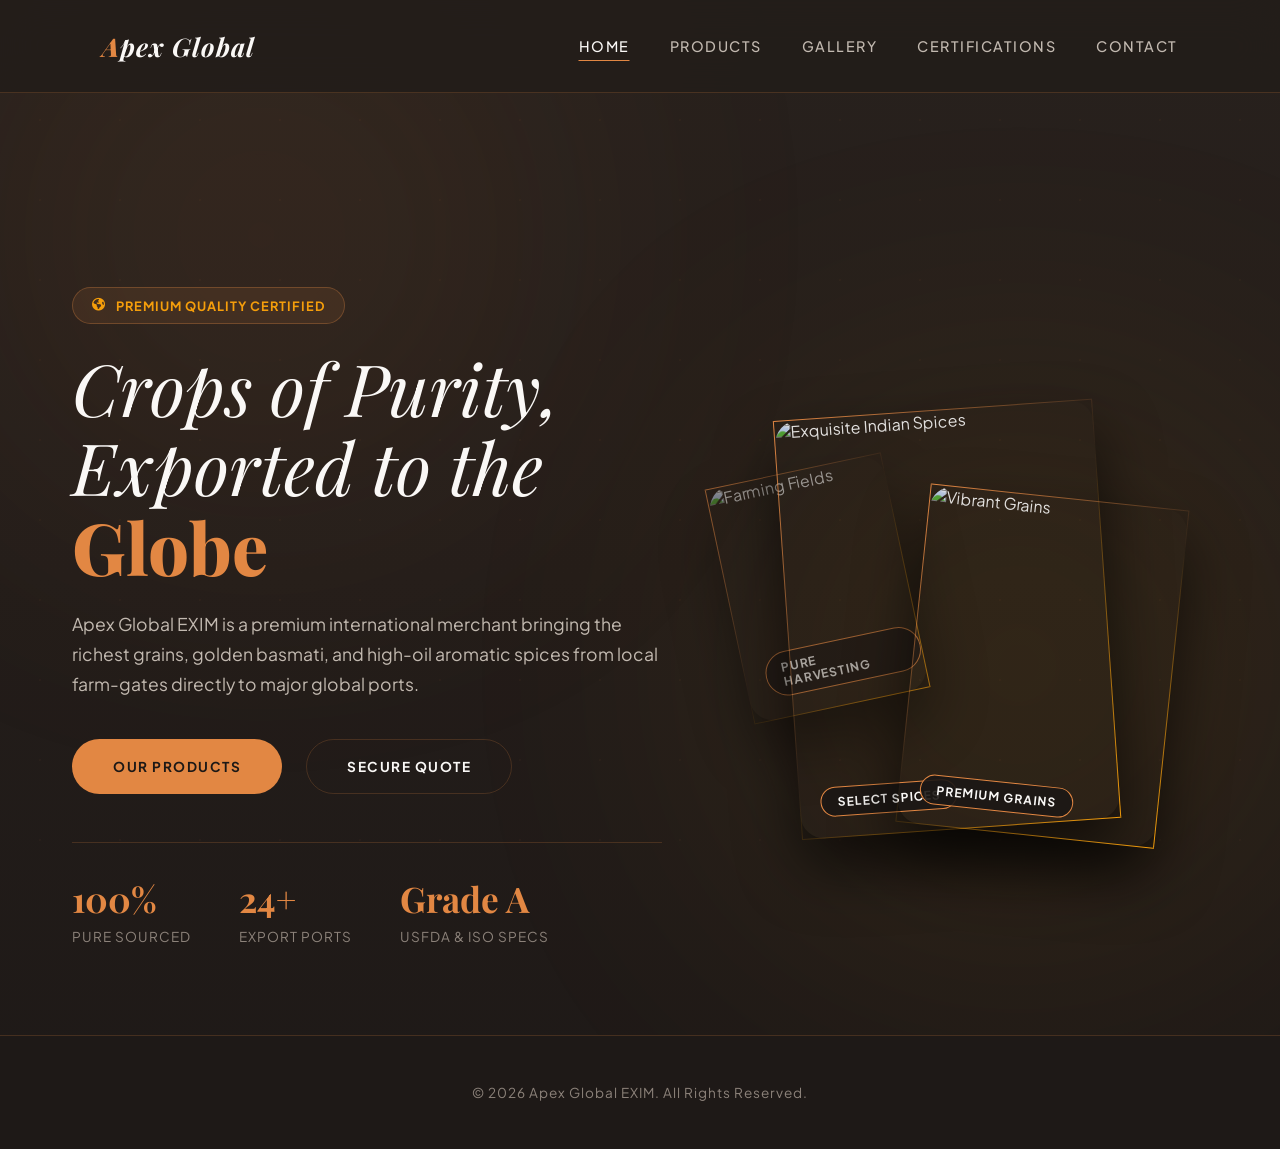
==== index.html @ 698413cf "Add files via upload" ====
<!DOCTYPE html>
<html lang="en">
<head>
    <meta charset="UTF-8">
    <meta name="viewport" content="width=device-width, initial-scale=1.0">
    <title>Apex Global EXIM | Pure Agriculture Exports</title>
    <link rel="stylesheet" href="style.css">
    <link rel="stylesheet" href="https://cdnjs.cloudflare.com/ajax/libs/font-awesome/6.4.0/css/all.min.css">
</head>
<body>
    <div class="bg-grid"></div>

    <header class="navbar">
        <div class="logo">
            <span>A</span>pex Global
        </div>
        <nav>
            <ul class="nav-links">
                <li><a href="index.html" class="active">Home</a></li>
                <li><a href="products.html">Products</a></li>
                <li><a href="gallery.html">Gallery</a></li>
                <li><a href="certifications.html">Certifications</a></li>
                <li><a href="contact.html">Contact</a></li>
            </ul>
        </nav>
        <div class="menu-toggle" id="mobile-menu">
            <i class="fa-solid fa-bars"></i>
        </div>
    </header>

    <div class="container">
        <div class="hero-container">
            <!-- Left Side: Copy and Stats -->
            <div class="hero-content">
                <div class="floating-badge">
                    <i class="fa-solid fa-earth-americas"></i> Premium Quality Certified
                </div>
                <h1>Crops of Purity, <br>Exported to the <span>Globe</span></h1>
                <p>Apex Global EXIM is a premium international merchant bringing the richest grains, golden basmati, and high-oil aromatic spices from local farm-gates directly to major global ports.</p>
                
                <div class="hero-actions">
                    <a href="products.html" class="btn-gold">Our Products</a>
                    <a href="contact.html" class="btn-outline">Secure Quote</a>
                </div>

                <div class="hero-stats">
                    <div class="stat-box">
                        <h3>100%</h3>
                        <p>Pure Sourced</p>
                    </div>
                    <div class="stat-box">
                        <h3>24+</h3>
                        <p>Export Ports</p>
                    </div>
                    <div class="stat-box">
                        <h3>Grade A</h3>
                        <p>USFDA & ISO Specs</p>
                    </div>
                </div>
            </div>

            <!-- Right Side: Beautiful 3D Overlapping Card Deck -->
            <div class="hero-visual-deck">
                <div class="deck-card card-large">
                    <img src="https://picsum.photos/id/1080/600/800" alt="Exquisite Indian Spices">
                    <span class="card-tag">Select Spices</span>
                </div>
                <div class="deck-card card-medium">
                    <img src="https://picsum.photos/id/152/600/800" alt="Vibrant Grains">
                    <span class="card-tag">Premium Grains</span>
                </div>
                <div class="deck-card card-small">
                    <img src="https://picsum.photos/id/292/600/800" alt="Farming Fields">
                    <span class="card-tag">Pure Harvesting</span>
                </div>
            </div>
        </div>
    </div>

    <footer>
        <p>&copy; 2026 Apex Global EXIM. All Rights Reserved.</p>
    </footer>

    <script src="script.js"></script>
</body>
</html>
---- style.css ----
/* --- Google Fonts Integration --- */
@import url('https://fonts.googleapis.com/css2?family=Playfair+Display:ital,wght=0,400..900;1,400..900&family=Plus+Jakarta+Sans:wght=300;400;500;600;700;800&display=swap');

/* --- Unique Color Palette & Variables --- */
:root {
    --bg-base: #231d1a;          /* Warm, rich cocoa-brown base */
    --accent-spice: #e28743;     /* Rich glowing saffron/copper */
    --accent-gold: #f59e0b;      /* Radiant gold grain */
    --accent-glow: #fef08a;      
    
    --glass-plate: rgba(43, 38, 35, 0.6);
    --glass-border: rgba(226, 135, 67, 0.2); 
    
    --font-heading: 'Playfair Display', serif;
    --font-body: 'Plus Jakarta Sans', sans-serif;
    --transition-smooth: all 0.6s cubic-bezier(0.16, 1, 0.3, 1);
}

/* --- Base Reset & General Styles --- */
* {
    margin: 0;
    padding: 0;
    box-sizing: border-box;
    scroll-behavior: smooth;
}

body {
    background: linear-gradient(180deg, #28211d 0%, #1e1917 100%) !important;
    background-color: var(--bg-base) !important;
    color: #faf8f6;
    font-family: var(--font-body);
    min-height: 100vh;
    display: flex;
    flex-direction: column;
    overflow-x: hidden;
    position: relative;
}

/* --- Animated Ambient Soft Brown Light Glows --- */
body::before, body::after {
    content: '';
    position: fixed;
    width: 650px;
    height: 650px;
    border-radius: 50%;
    filter: blur(160px);
    z-index: -1;
    pointer-events: none;
    opacity: 0.22;
    animation: slowDrift 20s infinite alternate ease-in-out;
}

body::before {
    top: -10%;
    left: -5%;
    background: radial-gradient(circle, var(--accent-spice), transparent 70%);
}

body::after {
    bottom: -10%;
    right: -5%;
    background: radial-gradient(circle, var(--accent-gold), transparent 70%);
    animation-delay: -10s;
}

@keyframes slowDrift {
    0% { transform: translate(0, 0) scale(1); }
    100% { transform: translate(100px, 60px) scale(1.2); }
}

/* Elegant Dot Grid Overlay */
.bg-grid {
    position: fixed;
    top: 0;
    left: 0;
    width: 100%;
    height: 100%;
    background-size: 80px 80px;
    background-image: 
        radial-gradient(circle, rgba(226, 135, 67, 0.04) 1px, transparent 1px);
    z-index: -2;
    pointer-events: none;
}

/* --- Premium Textured Navbar --- */
.navbar {
    position: fixed;
    top: 0;
    left: 0;
    width: 100%;
    background: rgba(35, 29, 26, 0.9);
    backdrop-filter: blur(20px);
    display: flex;
    justify-content: space-between;
    align-items: center;
    padding: 1.8rem 8%;
    border-bottom: 1px solid var(--glass-border);
    z-index: 1000;
}

.logo {
    font-family: var(--font-heading);
    font-size: 1.6rem;
    font-weight: 700;
    letter-spacing: 1px;
    font-style: italic;
    color: #faf8f6;
}

.logo span {
    color: var(--accent-spice);
    font-weight: 900;
}

.nav-links {
    display: flex;
    list-style: none;
}

.nav-links li {
    margin-left: 2.5rem;
}

.nav-links a {
    text-decoration: none;
    color: #c2b9b0;
    font-weight: 500;
    font-size: 0.9rem;
    letter-spacing: 1.5px;
    text-transform: uppercase;
    transition: var(--transition-smooth);
    position: relative;
    padding-bottom: 6px;
}

.nav-links a::after {
    content: '';
    position: absolute;
    bottom: 0;
    left: 50%;
    width: 0;
    height: 1px;
    background: var(--accent-spice);
    transition: var(--transition-smooth);
    transform: translateX(-50%);
}

.nav-links a:hover::after, 
.nav-links a.active::after {
    width: 100%;
}

.nav-links a:hover, 
.nav-links a.active {
    color: #faf8f6;
}

.menu-toggle {
    display: none;
    font-size: 1.4rem;
    cursor: pointer;
    color: #faf8f6;
}

/* --- Layout Containers --- */
.container {
    max-width: 1200px;
    margin: 150px auto 80px auto;
    padding: 0 2rem;
    flex: 1;
}

/* --- Ultra-Premium Split Hero Page Style (Home) --- */
.hero-container {
    display: grid;
    grid-template-columns: 1.1fr 0.9fr;
    gap: 4rem;
    align-items: center;
    margin-top: 130px;
    min-height: 75vh;
}

.hero-content h1 {
    font-family: var(--font-heading);
    font-size: 4.5rem;
    font-weight: 300;
    font-style: italic;
    line-height: 1.1;
    margin-bottom: 1.5rem;
}

.hero-content h1 span {
    color: var(--accent-spice);
    font-style: normal;
    font-weight: 800;
}

.hero-content p {
    font-size: 1.1rem;
    color: #c2b9b0;
    line-height: 1.7;
    margin-bottom: 2.5rem;
}

/* Floating Gold Badge */
.floating-badge {
    display: inline-flex;
    align-items: center;
    gap: 0.6rem;
    padding: 0.6rem 1.2rem;
    background: rgba(226, 135, 67, 0.1);
    border: 1px solid rgba(226, 135, 67, 0.3);
    border-radius: 50px;
    color: var(--accent-gold);
    font-size: 0.8rem;
    font-weight: 700;
    text-transform: uppercase;
    letter-spacing: 1px;
    margin-bottom: 1.5rem;
    width: fit-content;
}

.hero-actions {
    display: flex;
    gap: 1.5rem;
    margin-bottom: 3rem;
}

.btn-outline {
    background-color: transparent;
    color: #faf8f6;
    padding: 1.1rem 2.5rem;
    border-radius: 50px;
    text-decoration: none;
    font-weight: 700;
    text-transform: uppercase;
    font-size: 0.85rem;
    letter-spacing: 1.5px;
    border: 1px solid var(--glass-border);
    transition: var(--transition-smooth);
}

.btn-outline:hover {
    border-color: var(--accent-spice);
    color: var(--accent-spice);
}

.hero-stats {
    display: flex;
    gap: 3rem;
    border-top: 1px solid var(--glass-border);
    padding-top: 2rem;
}

.stat-box h3 {
    font-family: var(--font-heading);
    font-size: 2.2rem;
    color: var(--accent-spice);
    margin-bottom: 0.2rem;
}

.stat-box p {
    font-size: 0.85rem;
    color: #8c827a;
    text-transform: uppercase;
    letter-spacing: 1px;
    margin-bottom: 0;
}

/* 3D Floating Overlapping Visual Card Deck */
.hero-visual-deck {
    position: relative;
    height: 500px;
    display: flex;
    align-items: center;
    justify-content: center;
}

.deck-card {
    position: absolute;
    border-radius: 24px;
    overflow: hidden;
    box-shadow: 0 30px 60px rgba(0,0,0,0.6);
    border: 1.5px solid transparent;
    border-image: linear-gradient(135deg, var(--accent-spice), transparent 50%, var(--accent-gold)) 1;
    transition: var(--transition-smooth);
}

.deck-card img {
    width: 100%;
    height: 100%;
    object-fit: cover;
    filter: brightness(0.9);
}

.card-large {
    width: 320px;
    height: 420px;
    z-index: 2;
    transform: rotate(-4deg) translate(-20px, 0);
}

.card-medium {
    width: 260px;
    height: 340px;
    z-index: 3;
    transform: rotate(6deg) translate(80px, 40px);
}

.card-small {
    width: 180px;
    height: 240px;
    z-index: 1;
    transform: rotate(-12deg) translate(-140px, -60px);
    opacity: 0.6;
}

/* Visual Deck Hover Mechanics */
.hero-visual-deck:hover .card-large {
    transform: rotate(-1deg) translate(-30px, -10px);
}

.hero-visual-deck:hover .card-medium {
    transform: rotate(2deg) translate(90px, 20px);
}

.hero-visual-deck:hover .card-small {
    transform: rotate(-6deg) translate(-150px, -30px);
    opacity: 0.8;
}

.card-tag {
    position: absolute;
    bottom: 20px;
    left: 20px;
    background: rgba(28, 24, 22, 0.9);
    border: 1px solid var(--accent-spice);
    padding: 0.4rem 1rem;
    font-size: 0.75rem;
    font-weight: 700;
    text-transform: uppercase;
    letter-spacing: 1px;
    border-radius: 30px;
    color: #faf8f6;
}

/* --- Headings --- */
.page-header {
    text-align: center;
    margin-bottom: 5rem;
}

.page-header h1 {
    font-family: var(--font-heading);
    font-size: 3.5rem;
    font-weight: 400;
    font-style: italic;
    margin-bottom: 0.8rem;
    letter-spacing: -0.5px;
}

.page-header h1 span {
    color: var(--accent-spice);
    font-style: normal;
    font-weight: 700;
    border-bottom: 2px solid rgba(226, 135, 67, 0.3);
    padding-bottom: 2px;
}

.page-header p {
    color: #c2b9b0;
    font-size: 1.1rem;
    max-width: 600px;
    margin: 0 auto;
}

/* --- Elegant Organic Glass Cards --- */
.glass-card {
    background: linear-gradient(135deg, rgba(43, 38, 35, 0.85) 0%, rgba(30, 26, 24, 0.98) 100%);
    border: 1.5px solid transparent;
    border-image: linear-gradient(135deg, var(--accent-spice) 0%, rgba(226, 135, 67, 0.2) 40%, rgba(254, 240, 138, 0.2) 60%, var(--accent-gold) 100%) 1;
    backdrop-filter: blur(20px);
    border-radius: 40px 10px 40px 10px;
    padding: 3rem 2.5rem;
    transition: var(--transition-smooth);
    box-shadow: 
        0 15px 35px rgba(0, 0, 0, 0.5),
        inset 0 1px 2px rgba(255, 255, 255, 0.08);
}

.glass-card:hover {
    box-shadow: 
        0 30px 60px rgba(226, 135, 67, 0.2),
        inset 0 1px 4px rgba(226, 135, 67, 0.3);
    transform: translateY(-8px) scale(1.01);
}

/* --- Buttons --- */
.btn-gold {
    background-color: var(--accent-spice);
    color: #1c1816;
    padding: 1.1rem 2.5rem;
    border-radius: 50px;
    text-decoration: none;
    font-weight: 700;
    text-transform: uppercase;
    font-size: 0.85rem;
    letter-spacing: 1.5px;
    display: inline-block;
    transition: var(--transition-smooth);
    border: 1px solid transparent;
}

.btn-gold:hover {
    background-color: transparent;
    color: var(--accent-spice);
    border-color: var(--accent-spice);
    transform: scale(1.05);
}

/* --- Products Grid --- */
.products-grid {
    display: grid;
    grid-template-columns: repeat(auto-fit, minmax(320px, 1fr));
    gap: 3rem;
}

.product-img {
    width: 100%;
    height: 250px;
    object-fit: cover;
    border-radius: 30px 5px 30px 5px;
    margin-bottom: 2rem;
    transition: var(--transition-smooth);
}

.glass-card:hover .product-img {
    transform: scale(1.03);
}

.product-specs {
    margin-top: 2rem;
    border-top: 1px dashed var(--glass-border);
    padding-top: 1.5rem;
}

.spec-item {
    display: flex;
    justify-content: space-between;
    font-size: 0.9rem;
    margin-bottom: 0.8rem;
}

.spec-item span:first-child {
    color: #c2b9b0;
}

.spec-item span:last-child {
    font-weight: 600;
    color: var(--accent-gold);
}

/* --- Compact Exhibition Gallery --- */
.exhibition-grid {
    display: grid;
    grid-template-columns: repeat(auto-fit, minmax(320px, 1fr));
    gap: 2.5rem;
}

.exhibit-frame {
    background: linear-gradient(135deg, rgba(50, 43, 39, 0.7) 0%, rgba(35, 29, 26, 0.95) 100%);
    padding: 0.8rem;
    border-radius: 20px;
    border: 1.5px solid transparent;
    border-image: linear-gradient(135deg, rgba(226, 135, 67, 0.4) 0%, rgba(254, 240, 138, 0.1) 50%, rgba(245, 158, 11, 0.4) 100%) 1;
    box-shadow: 0 15px 35px rgba(0,0,0,0.4);
    transition: var(--transition-smooth);
}

.frame-inner {
    border-radius: 12px;
    overflow: hidden;
    position: relative;
}

.exhibit-frame img {
    width: 100%;
    height: 200px; /* Compact presentation height */
    object-fit: cover;
    display: block;
    transition: transform 0.8s cubic-bezier(0.16, 1, 0.3, 1);
    filter: brightness(0.95);
}

.plaque {
    background: linear-gradient(180deg, rgba(38, 33, 30, 0.95) 0%, rgba(24, 20, 18, 0.98) 100%);
    border-top: 1.5px solid rgba(226, 135, 67, 0.3);
    padding: 1.2rem;
    text-align: center;
    position: relative;
    z-index: 2;
}

.plaque-title {
    display: block;
    font-family: var(--font-heading);
    font-style: italic;
    font-size: 1.15rem;
    color: #faf8f6;
    margin-bottom: 0.2rem;
}

.plaque-origin {
    display: block;
    font-size: 0.75rem;
    text-transform: uppercase;
    letter-spacing: 1.5px;
    color: var(--accent-gold);
}

.exhibit-frame:hover {
    transform: translateY(-8px) scale(1.02);
    box-shadow: 
        0 25px 50px rgba(226, 135, 67, 0.2),
        inset 0 0 10px rgba(226, 135, 67, 0.1);
}

.exhibit-frame:hover img {
    transform: scale(1.08);
}

.exhibit-frame:hover .plaque {
    border-top-color: var(--accent-spice);
}

/* --- Certifications Page Elements --- */
.certifications-grid {
    display: grid;
    grid-template-columns: repeat(auto-fit, minmax(320px, 1fr));
    gap: 3rem;
}

.cert-card {
    text-align: center;
    display: flex;
    flex-direction: column;
    align-items: center;
}

.cert-stamp {
    width: 80px;
    height: 80px;
    background: rgba(245, 158, 11, 0.1);
    border: 1px solid var(--accent-spice);
    border-radius: 50%;
    display: flex;
    align-items: center;
    justify-content: center;
    margin-bottom: 1.8rem;
}

.cert-stamp i {
    font-size: 2.2rem;
    color: var(--accent-gold);
}

.cert-card h2 {
    font-family: var(--font-heading);
    font-size: 1.8rem;
    color: #faf8f6;
    margin-bottom: 0.4rem;
}

.cert-subtitle {
    font-size: 0.8rem;
    color: var(--accent-spice);
    text-transform: uppercase;
    letter-spacing: 1.5px;
    font-weight: 700;
    margin-bottom: 1.5rem;
}

.cert-card p {
    color: #c2b9b0;
    line-height: 1.7;
    margin-bottom: 2rem;
}

.cert-footer {
    margin-top: auto;
    width: 100%;
    padding-top: 1.5rem;
    border-top: 1px dashed var(--glass-border);
    display: flex;
    justify-content: center;
    align-items: center;
    gap: 0.8rem;
    font-size: 0.85rem;
    color: var(--accent-gold);
    font-weight: 700;
    letter-spacing: 0.5px;
}

/* --- Premium Contact Page Elements --- */
.contact-layout {
    display: grid;
    grid-template-columns: 1fr 1.2fr;
    gap: 4rem;
}

.contact-info-deck {
    display: flex;
    flex-direction: column;
    gap: 2rem;
}

.info-node {
    display: flex;
    align-items: center;
    gap: 1.8rem;
    padding: 2.2rem;
}

.node-icon {
    width: 60px;
    height: 60px;
    border-radius: 12px;
    background: rgba(226, 135, 67, 0.1);
    border: 1px solid rgba(226, 135, 67, 0.3);
    display: flex;
    align-items: center;
    justify-content: center;
    flex-shrink: 0;
}

.node-icon i {
    font-size: 1.6rem;
    color: var(--accent-spice);
}

.info-node h3 {
    font-family: var(--font-heading);
    font-size: 1.35rem;
    font-style: italic;
    color: #faf8f6;
    margin-bottom: 0.3rem;
}

.info-node p {
    color: #c2b9b0;
    font-size: 0.95rem;
}

.contact-form-card {
    padding: 3.5rem !important;
}

.contact-form-card h2 {
    font-family: var(--font-heading);
    font-size: 2.2rem;
    font-style: italic;
    color: #faf8f6;
    margin-bottom: 0.4rem;
}

.form-desc {
    color: #8c827a;
    font-size: 0.95rem;
    margin-bottom: 2.5rem;
}

.form-group {
    margin-bottom: 2rem;
}

.form-group label {
    display: block;
    font-size: 0.85rem;
    text-transform: uppercase;
    letter-spacing: 1px;
    color: #c2b9b0;
    margin-bottom: 0.8rem;
}

.form-group input, .form-group textarea {
    width: 100%;
    padding: 1.2rem;
    background: rgba(35, 29, 26, 0.6);
    border: 1px solid var(--glass-border);
    border-radius: 12px;
    color: #faf8f6;
    outline: none;
    transition: var(--transition-smooth);
    font-family: var(--font-body);
}

.form-group input:focus, .form-group textarea:focus {
    border-color: var(--accent-spice);
    box-shadow: 0 0 15px rgba(226, 135, 67, 0.25);
}

.form-row {
    display: grid;
    grid-template-columns: 1fr 1fr;
    gap: 1.5rem;
}

.form-submit-btn {
    width: 100%;
    cursor: pointer;
    display: flex;
    align-items: center;
    justify-content: center;
    gap: 0.8rem;
    border: none !important;
}

/* --- Footer --- */
footer {
    background: #1e1917;
    padding: 3rem 0;
    text-align: center;
    border-top: 1px solid var(--glass-border);
    font-size: 0.85rem;
    letter-spacing: 1px;
    color: #8c827a;
    margin-top: auto;
}

/* --- Mobile Responsiveness --- */
@media (max-width: 992px) {
    .hero-container {
        grid-template-columns: 1fr;
        text-align: center;
        gap: 3rem;
        margin-top: 120px;
    }
    .hero-content h1 { font-size: 3.5rem; }
    .hero-actions { justify-content: center; }
    .hero-stats { justify-content: center; }
    .hero-visual-deck { height: 400px; }
    .card-large { width: 260px; height: 340px; }
    .card-medium { width: 210px; height: 280px; transform: rotate(6deg) translate(60px, 30px); }
    .card-small { width: 150px; height: 200px; transform: rotate(-12deg) translate(-100px, -40px); }
    .contact-layout {
        grid-template-columns: 1fr;
    }
}

@media (max-width: 768px) {
    .form-row {
        grid-template-columns: 1fr;
    }
    .menu-toggle { display: block; }
    .nav-links {
        display: none;
        flex-direction: column;
        position: absolute;
        top: 80px;
        left: 0;
        width: 100%;
        background-color: var(--bg-base);
        border-bottom: 1px solid var(--glass-border);
        padding: 2rem 0;
    }
    .nav-links.active { display: flex; }
    .nav-links li { margin: 1.2rem 0; text-align: center; }
}
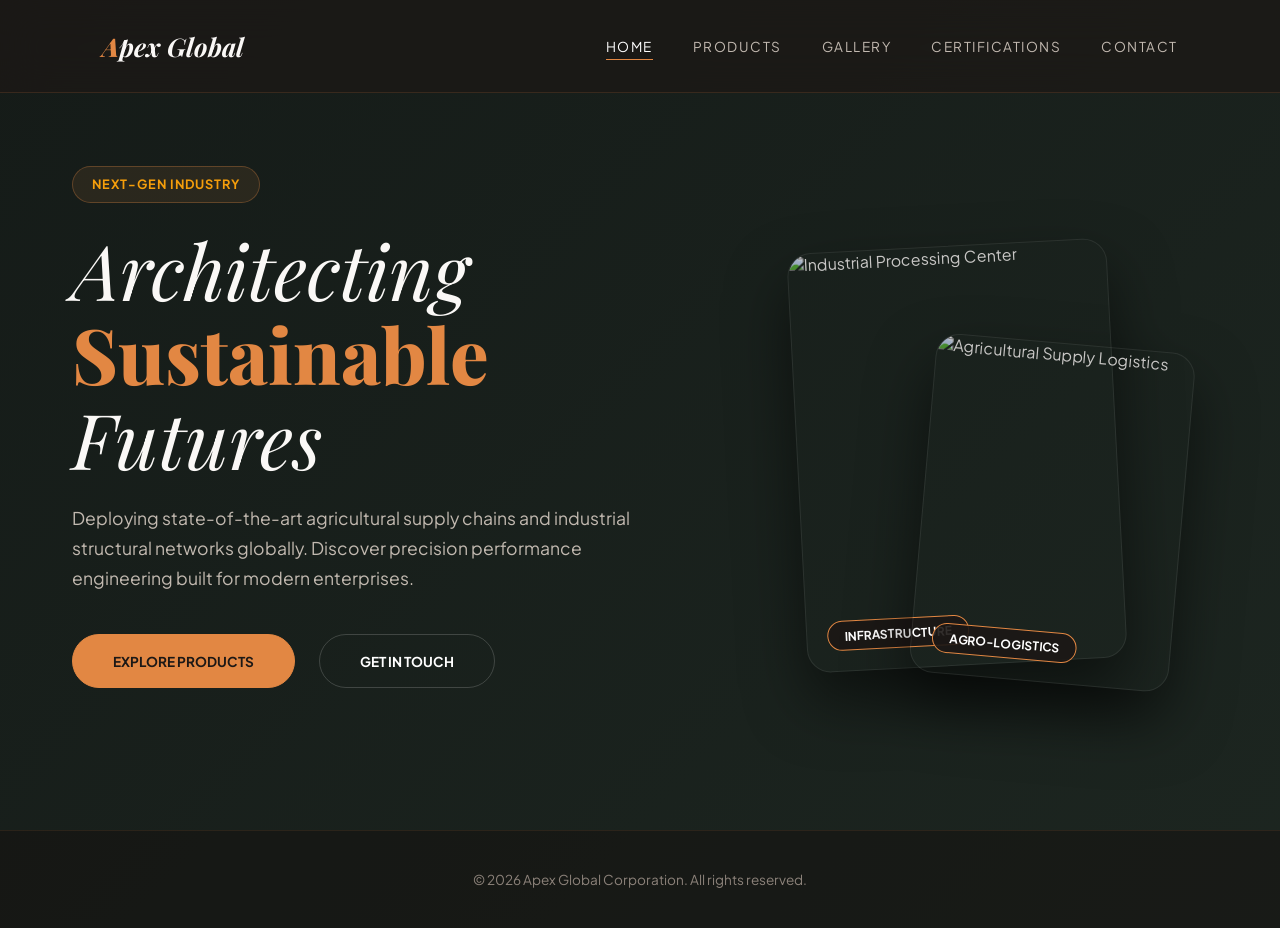
==== commit 7ab90d55: "Add files via upload" ====
--- a/index.html
+++ b/index.html
@@ -3,84 +3,357 @@
 <head>
     <meta charset="UTF-8">
     <meta name="viewport" content="width=device-width, initial-scale=1.0">
-    <title>Apex Global EXIM | Pure Agriculture Exports</title>
-    <link rel="stylesheet" href="style.css">
-    <link rel="stylesheet" href="https://cdnjs.cloudflare.com/ajax/libs/font-awesome/6.4.0/css/all.min.css">
+    <title>Apex Global | Innovation Hub</title>
+    <style>
+        /* ==========================================================================
+           1. CORE FONTS, GRAPHIC TOKENS & DYNAMIC BACKGROUND
+           ========================================================================== */
+        @import url('https://fonts.googleapis.com/css2?family=Playfair+Display:ital,wght@0,400..900;1,400..900&family=Plus+Jakarta+Sans:wght@300;400;500;600;700;800&display=swap');
+
+        :root {
+            --font-heading: 'Playfair Display', serif;
+            --font-body: 'Plus Jakarta Sans', sans-serif;
+            --transition-smooth: all 0.7s cubic-bezier(0.16, 1, 0.3, 1);
+            --accent-spice: #e28743;
+            --accent-gold: #f59e0b;
+        }
+
+        * {
+            margin: 0;
+            padding: 0;
+            box-sizing: border-box;
+        }
+
+        /* 🎥 MOVING BACKGROUND STYLE: Shifting Infinite Fluid Gradient */
+        body {
+            font-family: var(--font-body);
+            min-height: 100vh;
+            display: flex;
+            flex-direction: column;
+            overflow-x: hidden;
+            background: linear-gradient(-45deg, #1c1816, #2d221c, #1f2923, #151b18);
+            background-size: 400% 400%;
+            animation: GradientShift 15s ease infinite;
+            color: #faf8f6;
+        }
+
+        @keyframes GradientShift {
+            0% { background-position: 0% 50%; }
+            50% { background-position: 100% 50%; }
+            100% { background-position: 0% 50%; }
+        }
+
+        .container {
+            max-width: 1200px;
+            margin: 140px auto 60px auto;
+            padding: 0 2rem;
+            flex: 1;
+        }
+
+        /* Glassmorphism Global Header */
+        .navbar {
+            position: fixed;
+            top: 0;
+            left: 0;
+            width: 100%;
+            display: flex;
+            justify-content: space-between;
+            align-items: center;
+            padding: 1.8rem 8%;
+            z-index: 1000;
+            backdrop-filter: blur(20px);
+            background: rgba(28, 24, 22, 0.75);
+            border-bottom: 1px solid rgba(226, 135, 67, 0.15);
+            transition: var(--transition-smooth);
+        }
+
+        .logo {
+            font-family: var(--font-heading);
+            font-style: italic;
+            font-weight: 700;
+            font-size: 1.6rem;
+            text-decoration: none;
+            color: #faf8f6;
+        }
+
+        .logo span {
+            color: var(--accent-spice);
+            font-weight: 900;
+        }
+
+        .nav-links {
+            display: flex;
+            list-style: none;
+            gap: 2.5rem;
+        }
+
+        .nav-links a {
+            text-decoration: none;
+            text-transform: uppercase;
+            font-size: 0.85rem;
+            letter-spacing: 1.5px;
+            color: #c2b9b0;
+            transition: var(--transition-smooth);
+        }
+
+        .nav-links a.active, .nav-links a:hover {
+            color: #fff;
+            border-bottom: 1px solid var(--accent-spice);
+            padding-bottom: 4px;
+        }
+
+        /* ==========================================================================
+           2. ENTERING ANIMATIONS (ENTRANCE STYLE EFFECT)
+           ========================================================================== */
+        .entrance-fade-up {
+            opacity: 0;
+            transform: translateY(40px);
+            animation: EntranceEffect 1.2s cubic-bezier(0.16, 1, 0.3, 1) forwards;
+        }
+
+        /* Staggering element reveals using animation delays */
+        .delay-1 { animation-delay: 0.2s; }
+        .delay-2 { animation-delay: 0.4s; }
+        .delay-3 { animation-delay: 0.6s; }
+
+        @keyframes EntranceEffect {
+            to {
+                opacity: 1;
+                transform: translateY(0);
+            }
+        }
+
+        /* ==========================================================================
+           3. HERO INTERFACE LAYOUT & IMAGE GRAPHICS
+           ========================================================================== */
+        .hero-container {
+            display: grid;
+            grid-template-columns: 1.1fr 0.9fr;
+            gap: 4rem;
+            align-items: center;
+            min-height: 70vh;
+        }
+
+        .floating-badge {
+            display: inline-flex;
+            align-items: center;
+            padding: 0.6rem 1.2rem;
+            background: rgba(226, 135, 67, 0.1);
+            border: 1px solid rgba(226, 135, 67, 0.3);
+            border-radius: 50px;
+            color: var(--accent-gold);
+            font-size: 0.8rem;
+            font-weight: 700;
+            text-transform: uppercase;
+            margin-bottom: 1.5rem;
+            letter-spacing: 1px;
+        }
+
+        /* FRONT STYLE / TYPOGRAPHY HERO */
+        .hero-content h1 {
+            font-family: var(--font-heading);
+            font-size: 4.8rem;
+            font-style: italic;
+            font-weight: 300;
+            line-height: 1.1;
+            margin-bottom: 1.5rem;
+        }
+
+        .hero-content h1 span {
+            color: var(--accent-spice);
+            font-style: normal;
+            font-weight: 800;
+        }
+
+        .hero-content p {
+            color: #c2b9b0;
+            font-size: 1.1rem;
+            line-height: 1.7;
+            margin-bottom: 2.5rem;
+        }
+
+        /* Interactive Action Buttons */
+        .hero-actions {
+            display: flex;
+            gap: 1.5rem;
+            margin-bottom: 3.5rem;
+        }
+
+        .btn-gold {
+            background: var(--accent-spice);
+            color: #1c1816;
+            padding: 1.1rem 2.5rem;
+            border-radius: 50px;
+            text-decoration: none;
+            font-weight: 700;
+            text-transform: uppercase;
+            font-size: 0.85rem;
+            display: inline-block;
+            transition: var(--transition-smooth);
+            border: 1px solid var(--accent-spice);
+        }
+
+        .btn-gold:hover {
+            background: transparent;
+            color: var(--accent-spice);
+            transform: translateY(-3px);
+            box-shadow: 0 10px 20px rgba(226, 135, 67, 0.2);
+        }
+
+        .btn-outline {
+            color: #fff;
+            padding: 1.1rem 2.5rem;
+            border-radius: 50px;
+            text-decoration: none;
+            font-weight: 700;
+            text-transform: uppercase;
+            font-size: 0.85rem;
+            border: 1px solid rgba(225, 225, 225, 0.2);
+            transition: var(--transition-smooth);
+        }
+
+        .btn-outline:hover {
+            border-color: #fff;
+            background: rgba(255, 255, 255, 0.05);
+            transform: translateY(-3px);
+        }
+
+        /* BACKGROUND IMAGES SYSTEM: Parallax Cascading Layered Deck */
+        .hero-visual-deck {
+            position: relative;
+            height: 500px;
+            display: flex;
+            align-items: center;
+            justify-content: center;
+        }
+
+        .deck-card {
+            position: absolute;
+            border-radius: 24px;
+            overflow: hidden;
+            box-shadow: 0 30px 60px rgba(0,0,0,0.5);
+            border: 1px solid rgba(255, 255, 255, 0.08);
+            transition: var(--transition-smooth);
+        }
+
+        .deck-card img {
+            width: 100%;
+            height: 100%;
+            object-fit: cover;
+            filter: brightness(0.8);
+        }
+
+        /* Fine-tuned positioning creating visual depth */
+        .card-large {
+            width: 320px;
+            height: 420px;
+            z-index: 2;
+            transform: rotate(-3deg) translate(-10px, 0);
+        }
+
+        .card-medium {
+            width: 260px;
+            height: 340px;
+            z-index: 3;
+            transform: rotate(5deg) translate(90px, 50px);
+        }
+
+        /* Hover expansion interactions */
+        .hero-visual-deck:hover .card-large {
+            transform: rotate(-1deg) translate(-20px, -10px);
+        }
+
+        .hero-visual-deck:hover .card-medium {
+            transform: rotate(1deg) translate(110px, 30px);
+        }
+
+        .card-tag {
+            position: absolute;
+            bottom: 20px;
+            left: 20px;
+            background: rgba(28, 24, 22, 0.9);
+            border: 1px solid var(--accent-spice);
+            padding: 0.4rem 1rem;
+            font-size: 0.75rem;
+            font-weight: 700;
+            text-transform: uppercase;
+            border-radius: 30px;
+            color: #fff;
+        }
+
+        /* Structured Global Footer */
+        footer {
+            padding: 2.5rem 0;
+            text-align: center;
+            font-size: 0.85rem;
+            margin-top: auto;
+            background: rgba(20, 16, 14, 0.5);
+            color: #8c827a;
+            border-top: 1px solid rgba(226,135,67,0.1);
+        }
+
+        /* Responsive Viewports */
+        @media (max-width: 992px) {
+            .hero-container { grid-template-columns: 1fr; gap: 3rem; text-align: center; }
+            .hero-actions { justify-content: center; }
+            .hero-visual-deck { height: 400px; margin-top: 2rem; }
+            .card-large { width: 260px; height: 340px; }
+            .card-medium { width: 210px; height: 280px; transform: rotate(5deg) translate(60px, 40px); }
+        }
+    </style>
 </head>
 <body>
-    <div class="bg-grid"></div>
-
+
+    <!-- Transparent Frosted Header -->
     <header class="navbar">
-        <div class="logo">
-            <span>A</span>pex Global
-        </div>
-        <nav>
-            <ul class="nav-links">
-                <li><a href="index.html" class="active">Home</a></li>
-                <li><a href="products.html">Products</a></li>
-                <li><a href="gallery.html">Gallery</a></li>
-                <li><a href="certifications.html">Certifications</a></li>
-                <li><a href="contact.html">Contact</a></li>
-            </ul>
-        </nav>
-        <div class="menu-toggle" id="mobile-menu">
-            <i class="fa-solid fa-bars"></i>
-        </div>
+        <a href="index.html" class="logo"><span>A</span>pex Global</a>
+        <ul class="nav-links">
+            <li><a href="index.html" class="active">Home</a></li>
+            <li><a href="products.html">Products</a></li>
+            <li><a href="gallery.html">Gallery</a></li>
+            <li><a href="certifications.html">Certifications</a></li>
+            <li><a href="contact.html">Contact</a></li>
+        </ul>
     </header>
 
-    <div class="container">
+    <!-- Main Content Container with Entrance Styles -->
+    <main class="container">
         <div class="hero-container">
-            <!-- Left Side: Copy and Stats -->
+            
+            <!-- Left Side Content Structure -->
             <div class="hero-content">
-                <div class="floating-badge">
-                    <i class="fa-solid fa-earth-americas"></i> Premium Quality Certified
-                </div>
-                <h1>Crops of Purity, <br>Exported to the <span>Globe</span></h1>
-                <p>Apex Global EXIM is a premium international merchant bringing the richest grains, golden basmati, and high-oil aromatic spices from local farm-gates directly to major global ports.</p>
-                
-                <div class="hero-actions">
-                    <a href="products.html" class="btn-gold">Our Products</a>
-                    <a href="contact.html" class="btn-outline">Secure Quote</a>
-                </div>
-
-                <div class="hero-stats">
-                    <div class="stat-box">
-                        <h3>100%</h3>
-                        <p>Pure Sourced</p>
-                    </div>
-                    <div class="stat-box">
-                        <h3>24+</h3>
-                        <p>Export Ports</p>
-                    </div>
-                    <div class="stat-box">
-                        <h3>Grade A</h3>
-                        <p>USFDA & ISO Specs</p>
-                    </div>
+                <div class="floating-badge entrance-fade-up">Next-Gen Industry</div>
+                <h1 class="entrance-fade-up delay-1">Architecting <span>Sustainable</span> Futures</h1>
+                <p class="entrance-fade-up delay-2">
+                    Deploying state-of-the-art agricultural supply chains and industrial structural networks globally. Discover precision performance engineering built for modern enterprises.
+                </p>
+                <div class="hero-actions entrance-fade-up delay-3">
+                    <a href="products.html" class="btn-gold">Explore Products</a>
+                    <a href="contact.html" class="btn-outline">Get In Touch</a>
                 </div>
             </div>
 
-            <!-- Right Side: Beautiful 3D Overlapping Card Deck -->
-            <div class="hero-visual-deck">
+            <!-- Right Side Layered Image Cards Graphic -->
+            <div class="hero-visual-deck entrance-fade-up delay-2">
+                <!-- Base Main Image Layer -->
                 <div class="deck-card card-large">
-                    <img src="https://picsum.photos/id/1080/600/800" alt="Exquisite Indian Spices">
-                    <span class="card-tag">Select Spices</span>
+                    <img src="https://picsum.photos/id/122/600/800" alt="Industrial Processing Center">
+                    <div class="card-tag">Infrastructure</div>
                 </div>
+                <!-- Intersecting Secondary Image Layer -->
                 <div class="deck-card card-medium">
-                    <img src="https://picsum.photos/id/152/600/800" alt="Vibrant Grains">
-                    <span class="card-tag">Premium Grains</span>
-                </div>
-                <div class="deck-card card-small">
-                    <img src="https://picsum.photos/id/292/600/800" alt="Farming Fields">
-                    <span class="card-tag">Pure Harvesting</span>
+                    <img src="https://picsum.photos/id/292/600/800" alt="Agricultural Supply Logistics">
+                    <div class="card-tag">Agro-Logistics</div>
                 </div>
             </div>
+
         </div>
-    </div>
-
+    </main>
+
+    <!-- Master Template Footer -->
     <footer>
-        <p>&copy; 2026 Apex Global EXIM. All Rights Reserved.</p>
+        <p>&copy; 2026 Apex Global Corporation. All rights reserved.</p>
     </footer>
 
-    <script src="script.js"></script>
 </body>
 </html>
